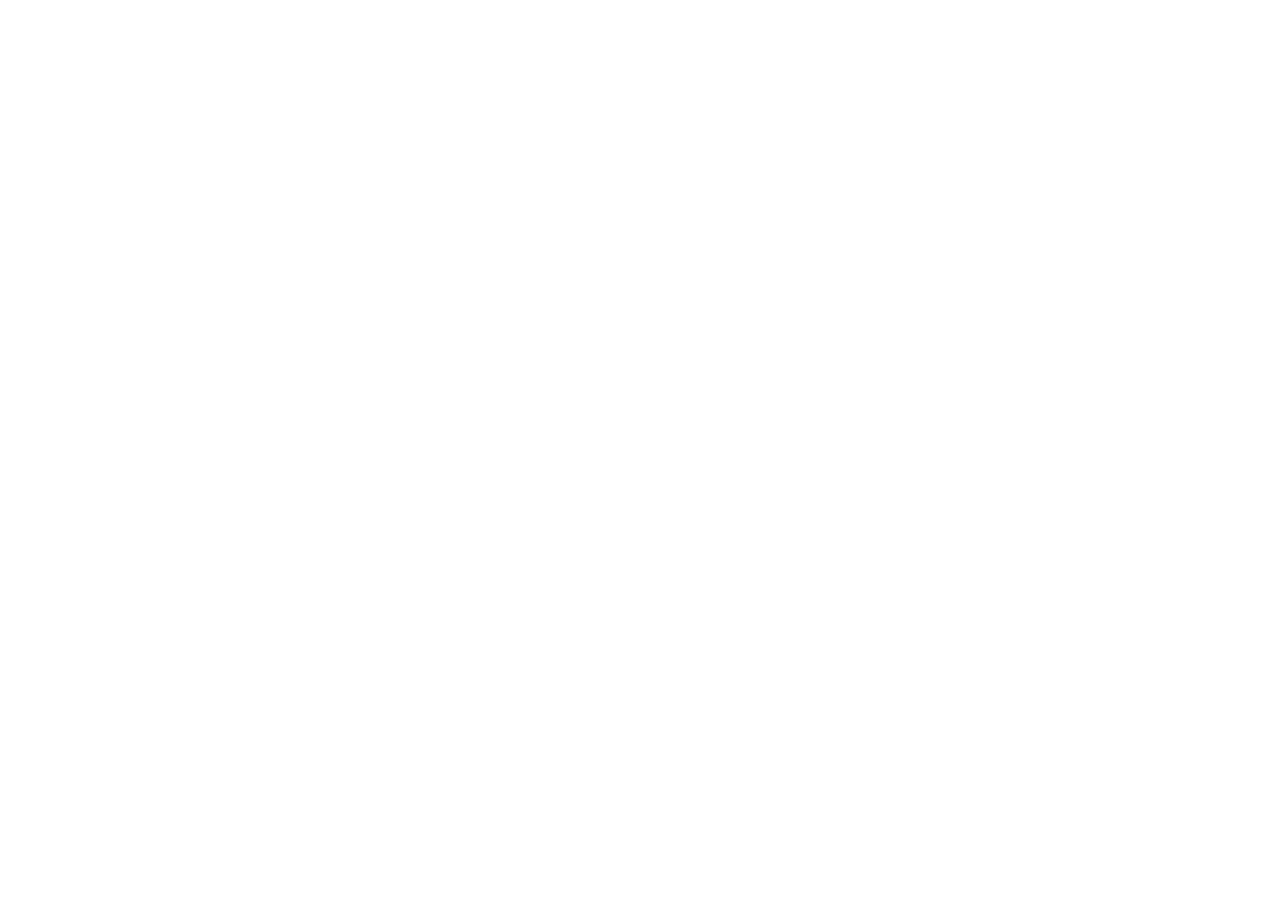
==== index.html @ 3a869e2b "Iniciando o projeto." ====
<!DOCTYPE html>
<html lang="pt-br">

<head>
    <meta charset="UTF-8">
    <meta name="viewport" content="width=device-width, initial-scale=1.0">
    <link rel="preconnect" href="https://fonts.googleapis.com">
    <link rel="preconnect" href="https://fonts.gstatic.com" crossorigin>
    <link
        href="https://fonts.googleapis.com/css2?family=Prompt:ital,wght@0,100;0,200;0,300;0,400;0,500;0,600;0,700;0,800;0,900;1,100;1,200;1,300;1,400;1,500;1,600;1,700;1,800;1,900&display=swap"
        rel="stylesheet">
    <link rel="stylesheet" href="styles.css">
    <title>CodeConnect</title>
</head>

<body>

    <script src="script.js"></script>
</body>

</html>
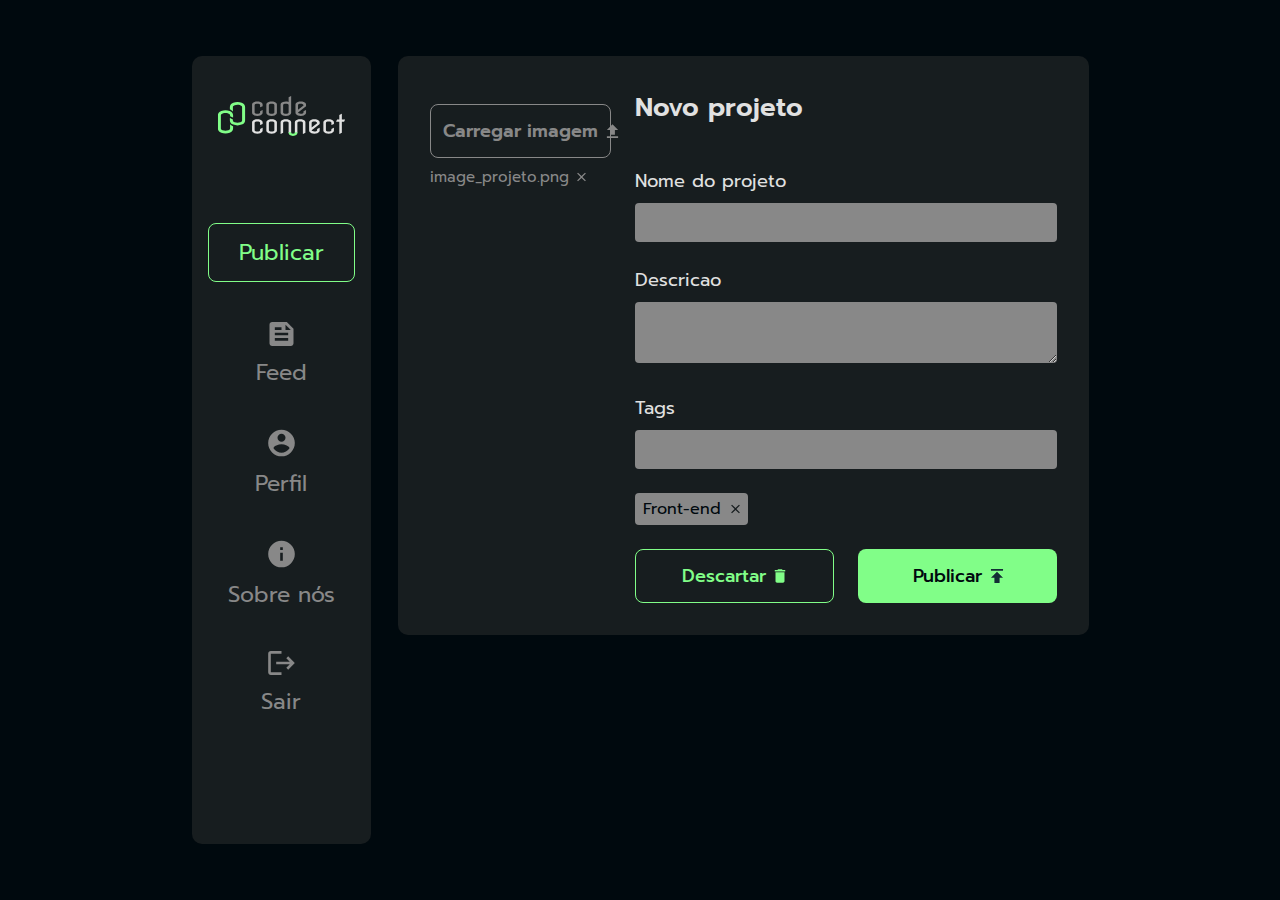
==== commit 07c58647: "Contruimos os elementos html e estilizamos com css." ====
--- a/index.html
+++ b/index.html
@@ -14,6 +14,80 @@
 </head>
 
 <body>
+    <aside>
+        <img src="./img/Logo.svg" alt="Logo do CodeConnect">
+        <nav>
+            <ul class="lista-links">
+                <li>
+                    <a href="#" class="link-destaque">Publicar</a>
+                </li>
+                <li>
+                    <a href="#">
+                        <img src="./img/feed.svg">
+                        Feed
+                    </a>
+                </li>
+                <li>
+                    <a href="#">
+                        <img src="./img/account_circle.svg">
+                        Perfil
+                    </a>
+                </li>
+                <li>
+                    <a href="#">
+                        <img src="./img/info.svg">
+                        Sobre nós
+                    </a>
+                </li>
+                <li>
+                    <a href="#">
+                        <img src="./img/logout.svg">
+                        Sair
+                    </a>
+                </li>
+            </ul>
+        </nav>
+    </aside>
+
+    <main>
+        <div class="container-upload-imagem">
+            <div class="container-image">
+                <imag src="./img/imagem1.png" alt="" class="main-imagem"></imag>
+            </div>
+            <button>Carregar imagem</button>
+            <div class="container-imagem-nome">
+                <p>image_projeto.png</p>
+                <img src="./img/close.svg">
+            </div>
+        </div>
+        <div class="container-descricao">
+            <h2>Novo projeto</h2>
+            <form>
+                <div>
+                    <label for="nome">Nome do projeto</label>
+                    <input type="text" id="nome" name="nome" />
+                </div>
+                <div>
+                    <label for="descricao">Descricao</label>
+                    <textarea id="descricao" name="descricao"></textarea>
+                </div>
+                <div>
+                    <label for="categoria">Tags</label>
+                    <input type="text" id="categoria" name="categoria" />
+                </div>
+                <ul class="lista-tags">
+                    <li>
+                        <p>Front-end</p>
+                        <img src="./img/close-black.svg">
+                    </li>
+                </ul>
+                <div class="container-botoes">
+                    <button class="botao-descartar">Descartar</button>
+                    <button class="botao-publicar">Publicar</button>
+                </div>
+            </form>
+        </div>
+    </main>
 
     <script src="script.js"></script>
 </body>
--- a/styles.css
+++ b/styles.css
@@ -0,0 +1,237 @@
+:root {
+    --background-color: #00090E;
+    --text-color: #E1E1E1;
+    --primary-color: #81FE88;
+    --secondary-color: #888888;
+    --tag-color: #171D1F;
+    --font-family: "Prompt", sans-serif;
+    --itens-background: #171D1F;
+}
+
+* {
+    box-sizing: border-box;
+    margin: 0;
+    padding: 0;
+}
+
+body {
+    background-color: var(--background-color);
+    color: var(--text-color);
+    font-family: var(--font-family);
+
+    display: flex;
+    justify-content: center;
+    align-items: start;
+
+    height: 100vh;
+    gap: 27px;
+    padding: 56px 0;
+}
+
+aside {
+    background-color: var(--itens-background);
+    border-radius: 10px;
+    height: 100%;
+    padding: 40px 16px;
+    text-align: center;
+}
+
+.lista-links {
+    display: flex;
+    flex-direction: column;
+    gap: 40px;
+    margin-top: 80px;
+    align-items: center;
+    list-style-type: none;
+}
+
+.lista-links li a {
+    display: flex;
+    flex-direction: column;
+    gap: 10px;
+    align-items: center;
+    text-decoration: none;
+    color: var(--secondary-color);
+    font-size: 22px;
+}
+
+.lista-links li:first-of-type a {
+    color: var(--primary-color);
+}
+
+.link-destaque {
+    border: 1px solid var(--primary-color);
+    padding: 12px 30px;
+    border-radius: 8px;
+}
+
+main {
+    background-color: var(--itens-background);
+    border-radius: 10px;
+    padding: 32px;
+    display: flex;
+    gap: 24px;
+}
+
+h2 {
+    font-size: 26px;
+    margin-bottom: 40px;
+    font-weight: 600;
+}
+
+form {
+    display: flex;
+    flex-direction: column;
+    gap: 24px
+}
+
+form div label {
+    font-size: 18px;
+    font-weight: 400;
+    display: block;
+    margin-bottom: 8px;
+}
+
+form div input,
+textarea {
+    width: 100%;
+    padding: 8px 16px;
+    background-color: var(--secondary-color);
+    border: none;
+    border-radius: 4px;
+    font-family: var(--font-family);
+    line-height: 22.5px;
+}
+
+form div input {
+    height: 39px;
+}
+
+texarea {
+    height: 161px;
+}
+
+.lista-tags li {
+    display: flex;
+    background-color: var(--secondary-color);
+    color: var(--background-color);
+    gap: 10px;
+    padding: 4px 8px;
+    border-radius: 4px;
+}
+
+
+.lista-tags {
+    display: flex;
+}
+
+.container-botoes {
+    display: flex;
+    gap: 24px;
+    justify-content: space-between;
+}
+
+.container-botoes button {
+    width: 50%;
+    padding: 12px 32px 12px 12px;
+    text-align: center;
+    border-radius: 8px;
+    font-family: var(--font-family);
+    font-size: 18px;
+    font-weight: 500;
+}
+
+.botao-descartar {
+    background-color: var(--itens-background);
+    color: var(--primary-color);
+    border: 1px solid var(--primary-color);
+    position: relative;
+}
+
+.botao-descartar::after {
+    content: "";
+    background-image: url("./img/trash.svg");
+    background-size: contain;
+    background-repeat: no-repeat;
+    width: 15px;
+    height: 15px;
+    display: inline-block;
+    position: absolute;
+    top: 50%;
+    transform: translateY(-50%);
+    margin-left: 8px;
+}
+
+.botao-publicar {
+    background-color: var(--primary-color);
+    color: var(--background-color);
+    border: none;
+    position: relative;
+}
+
+.botao-publicar::after {
+    content: "";
+    background-image: url("../img/arrow_forward2.svg");
+    background-size: contain;
+    background-repeat: no-repeat;
+    width: 15px;
+    height: 15px;
+    display: inline-block;
+    position: absolute;
+    top: 50%;
+    transform: translateY(-50%);
+    margin-left: 8px;
+}
+
+.container-descricao {
+    width: 422px;
+}
+
+.main-imagem {
+    border-radius: 8px;
+    height: 100%;
+    object-fit: cover;
+}
+
+.container-imagem {
+    height: 368px;
+    padding: 24px 16px;
+    background-color: var(--secondary-color);
+    border-radius: 8px;
+}
+
+.container-upload-imagem button {
+    margin: 16px 0 8px 0;
+    background-color: var(--itens-background);
+    border: 1px solid var(--secondary-color);
+    border-radius: 8px;
+    color: var(--secondary-color);
+    width: 100%;
+    text-align: center;
+    padding: 12px;
+    font-family: var(--font-family);
+    font-weight: 600;
+    font-size: 18px;
+    position: relative;
+}
+
+.container-upload-imagem button::after {
+    content: "";
+    background-image: url("./img/upload.svg");
+    background-size: contain;
+    background-repeat: no-repeat;
+    display: inline-block;
+    width: 15px;
+    height: 15px;
+    position: absolute;
+    top: 50%;
+    transform: translateY(-50%);
+    margin-left: 8px
+}
+
+.container-imagem-nome {
+    display: flex;
+    gap: 8px;
+    color: var(--secondary-color);
+    font-size: 15px;
+}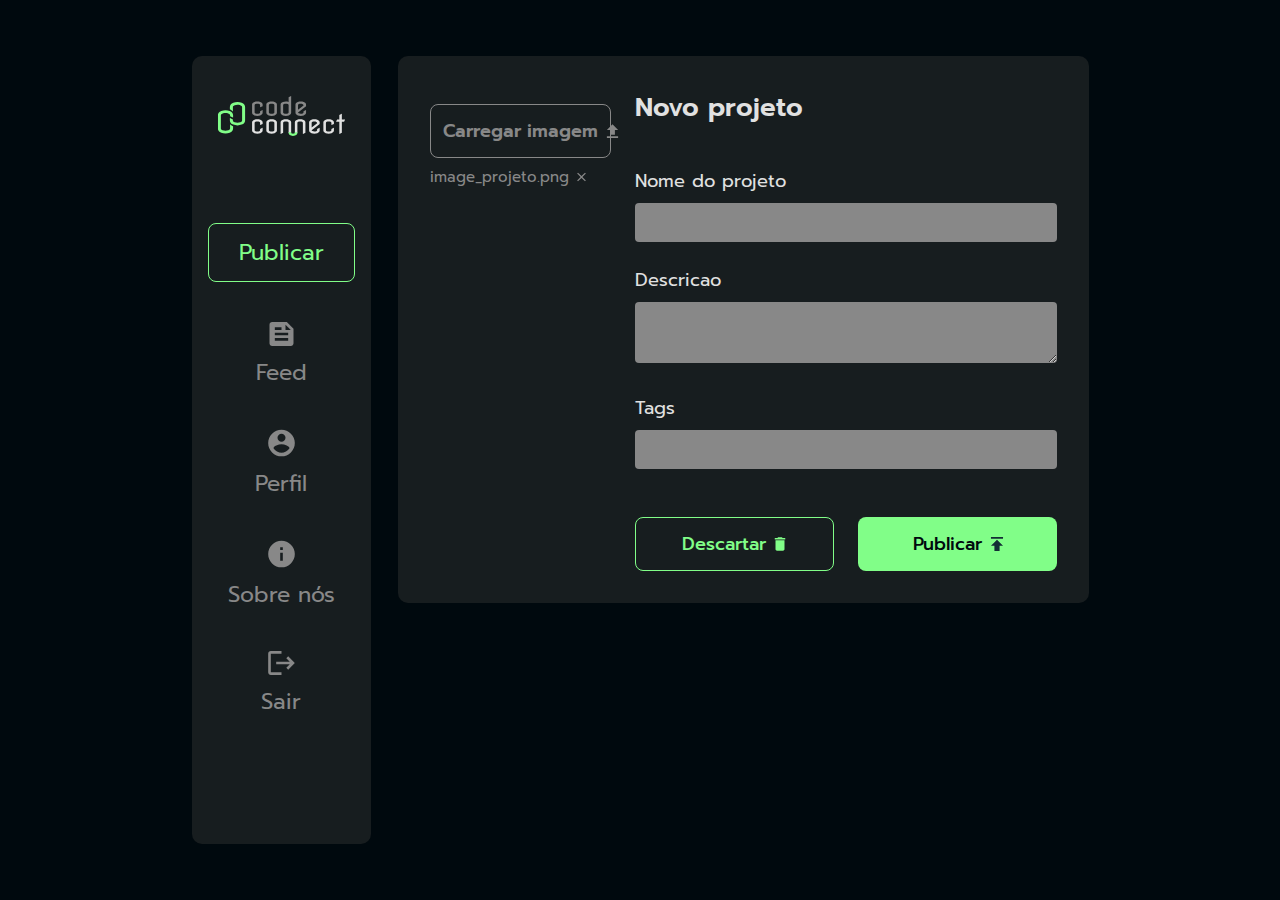
==== commit f4a9d5cd: "criado a função de inserir tags e remover tags." ====
--- a/index.html
+++ b/index.html
@@ -54,7 +54,8 @@
             <div class="container-image">
                 <imag src="./img/imagem1.png" alt="" class="main-imagem"></imag>
             </div>
-            <button>Carregar imagem</button>
+            <button id="upload-btn">Carregar imagem</button>
+            <input type="file" id="image-upload" accept="image/" style="display: none" />
             <div class="container-imagem-nome">
                 <p>image_projeto.png</p>
                 <img src="./img/close.svg">
@@ -73,13 +74,9 @@
                 </div>
                 <div>
                     <label for="categoria">Tags</label>
-                    <input type="text" id="categoria" name="categoria" />
+                    <input type="text" name="categoria" id="input-tags" />
                 </div>
-                <ul class="lista-tags">
-                    <li>
-                        <p>Front-end</p>
-                        <img src="./img/close-black.svg">
-                    </li>
+                <ul class="lista-tags" id="lista-tags">
                 </ul>
                 <div class="container-botoes">
                     <button class="botao-descartar">Descartar</button>
@@ -89,7 +86,7 @@
         </div>
     </main>
 
-    <script src="script.js"></script>
+    <script src="scripts.js"></script>
 </body>
 
 </html>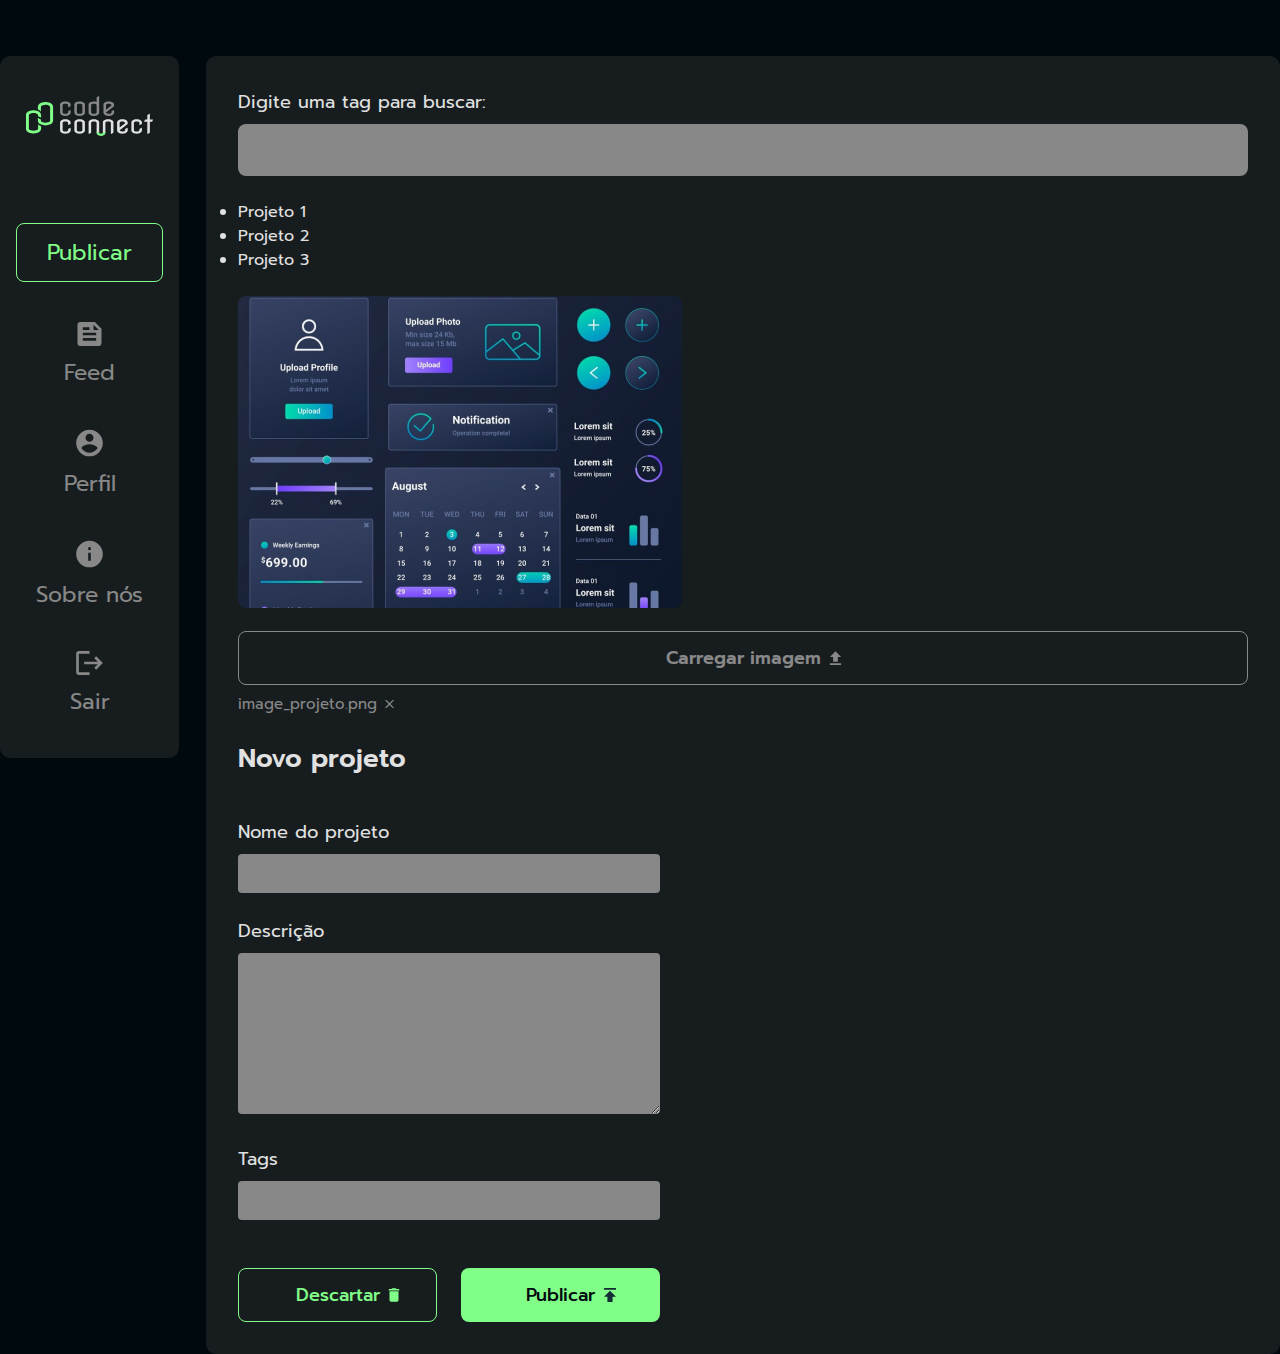
==== commit ddba45ab: "Criado um campo de digitação para buscar o projeto através de uma tag." ====
--- a/index.html
+++ b/index.html
@@ -6,9 +6,7 @@
     <meta name="viewport" content="width=device-width, initial-scale=1.0">
     <link rel="preconnect" href="https://fonts.googleapis.com">
     <link rel="preconnect" href="https://fonts.gstatic.com" crossorigin>
-    <link
-        href="https://fonts.googleapis.com/css2?family=Prompt:ital,wght@0,100;0,200;0,300;0,400;0,500;0,600;0,700;0,800;0,900;1,100;1,200;1,300;1,400;1,500;1,600;1,700;1,800;1,900&display=swap"
-        rel="stylesheet">
+    <link href="https://fonts.googleapis.com/css2?family=Prompt:ital,wght@0,100;0,200;0,300;0,400;0,500;0,600;0,700;0,800;0,900;1,100;1,200;1,300;1,400;1,500;1,600;1,700;1,800;1,900&display=swap" rel="stylesheet">
     <link rel="stylesheet" href="styles.css">
     <title>CodeConnect</title>
 </head>
@@ -23,42 +21,53 @@
                 </li>
                 <li>
                     <a href="#">
-                        <img src="./img/feed.svg">
+                        <img src="./img/feed.svg" alt="Ícone do Feed">
                         Feed
                     </a>
                 </li>
                 <li>
                     <a href="#">
-                        <img src="./img/account_circle.svg">
+                        <img src="./img/account_circle.svg" alt="Ícone do Perfil">
                         Perfil
                     </a>
                 </li>
                 <li>
                     <a href="#">
-                        <img src="./img/info.svg">
+                        <img src="./img/info.svg" alt="Ícone de Sobre nós">
                         Sobre nós
                     </a>
                 </li>
                 <li>
                     <a href="#">
-                        <img src="./img/logout.svg">
+                        <img src="./img/logout.svg" alt="Ícone de Sair">
                         Sair
                     </a>
                 </li>
             </ul>
         </nav>
     </aside>
+    <main>
+        <div>
+            <p class="label-tag">Digite uma tag para buscar:</p>
+            <input type="text" id="tag-busca" placeholder="Digite uma tag para buscar...">
+        </div>
 
-    <main>
+        <div id="lista-projetos">
+            <ul>
+                <li class="projeto" data-tags='["Front-end", "HTML"]'>Projeto 1</li>
+                <li class="projeto" data-tags='["Programação", "JavaScript"]'>Projeto 2</li>
+                <li class="projeto" data-tags='["Data Science", "Python"]'>Projeto 3</li>
+            </ul>
+        </div>
         <div class="container-upload-imagem">
             <div class="container-image">
-                <imag src="./img/imagem1.png" alt="" class="main-imagem"></imag>
+                <img src="./img/imagem1.png" alt="Imagem do projeto" class="main-imagem"> 
             </div>
             <button id="upload-btn">Carregar imagem</button>
-            <input type="file" id="image-upload" accept="image/" style="display: none" />
+            <input type="file" id="image-upload" accept="image/*" style="display: none" />
             <div class="container-imagem-nome">
                 <p>image_projeto.png</p>
-                <img src="./img/close.svg">
+                <img src="./img/close.svg" alt="Remover imagem">
             </div>
         </div>
         <div class="container-descricao">
@@ -69,18 +78,17 @@
                     <input type="text" id="nome" name="nome" />
                 </div>
                 <div>
-                    <label for="descricao">Descricao</label>
+                    <label for="descricao">Descrição</label>
                     <textarea id="descricao" name="descricao"></textarea>
                 </div>
                 <div>
                     <label for="categoria">Tags</label>
                     <input type="text" name="categoria" id="input-tags" />
                 </div>
-                <ul class="lista-tags" id="lista-tags">
-                </ul>
+                <ul class="lista-tags" id="lista-tags"></ul>
                 <div class="container-botoes">
-                    <button class="botao-descartar">Descartar</button>
-                    <button class="botao-publicar">Publicar</button>
+                    <button type="button" class="botao-descartar">Descartar</button>
+                    <button type="button" class="botao-publicar">Publicar</button>
                 </div>
             </form>
         </div>
@@ -89,4 +97,4 @@
     <script src="scripts.js"></script>
 </body>
 
-</html>+</html>
--- a/styles.css
+++ b/styles.css
@@ -18,11 +18,9 @@
     background-color: var(--background-color);
     color: var(--text-color);
     font-family: var(--font-family);
-
     display: flex;
     justify-content: center;
     align-items: start;
-
     height: 100vh;
     gap: 27px;
     padding: 56px 0;
@@ -31,9 +29,9 @@
 aside {
     background-color: var(--itens-background);
     border-radius: 10px;
-    height: 100%;
     padding: 40px 16px;
     text-align: center;
+    height: auto; /* Allow for dynamic height */
 }
 
 .lista-links {
@@ -63,6 +61,11 @@
     border: 1px solid var(--primary-color);
     padding: 12px 30px;
     border-radius: 8px;
+    transition: background-color 0.3s; /* Smooth hover effect */
+}
+
+.link-destaque:hover {
+    background-color: var(--primary-color); /* Change on hover */
 }
 
 main {
@@ -70,7 +73,9 @@
     border-radius: 10px;
     padding: 32px;
     display: flex;
+    flex-direction: column; /* Stack elements vertically */
     gap: 24px;
+    width: 100%; /* Full width for the main area */
 }
 
 h2 {
@@ -82,7 +87,7 @@
 form {
     display: flex;
     flex-direction: column;
-    gap: 24px
+    gap: 24px;
 }
 
 form div label {
@@ -93,7 +98,7 @@
 }
 
 form div input,
-textarea {
+form div textarea {
     width: 100%;
     padding: 8px 16px;
     background-color: var(--secondary-color);
@@ -107,24 +112,24 @@
     height: 39px;
 }
 
-texarea {
-    height: 161px;
+textarea {
+    height: 161px; /* Corrected typo from 'texarea' */
+}
+
+.lista-tags {
+    display: flex;
+    flex-wrap: wrap; /* Wrap tags to new lines */
+    gap: 10px; /* Space between tags */
 }
 
 .lista-tags li {
     display: flex;
     background-color: var(--secondary-color);
     color: var(--background-color);
-    gap: 10px;
     padding: 4px 8px;
     border-radius: 4px;
 }
 
-
-.lista-tags {
-    display: flex;
-}
-
 .container-botoes {
     display: flex;
     gap: 24px;
@@ -133,12 +138,13 @@
 
 .container-botoes button {
     width: 50%;
-    padding: 12px 32px 12px 12px;
+    padding: 12px 32px;
     text-align: center;
     border-radius: 8px;
     font-family: var(--font-family);
     font-size: 18px;
     font-weight: 500;
+    transition: background-color 0.3s; /* Smooth hover effect */
 }
 
 .botao-descartar {
@@ -146,6 +152,10 @@
     color: var(--primary-color);
     border: 1px solid var(--primary-color);
     position: relative;
+}
+
+.botao-descartar:hover {
+    background-color: var(--primary-color); /* Change on hover */
 }
 
 .botao-descartar::after {
@@ -169,6 +179,10 @@
     position: relative;
 }
 
+.botao-publicar:hover {
+    background-color: lighten(var(--primary-color), 10%); /* Change on hover */
+}
+
 .botao-publicar::after {
     content: "";
     background-image: url("../img/arrow_forward2.svg");
@@ -213,6 +227,11 @@
     font-weight: 600;
     font-size: 18px;
     position: relative;
+    transition: background-color 0.3s; /* Smooth hover effect */
+}
+
+.container-upload-imagem button:hover {
+    background-color: var(--primary-color); /* Change on hover */
 }
 
 .container-upload-imagem button::after {
@@ -226,7 +245,7 @@
     position: absolute;
     top: 50%;
     transform: translateY(-50%);
-    margin-left: 8px
+    margin-left: 8px;
 }
 
 .container-imagem-nome {
@@ -234,4 +253,45 @@
     gap: 8px;
     color: var(--secondary-color);
     font-size: 15px;
+}
+#tag-busca {
+    width: 100%; /* Largura total */
+    padding: 12px 16px; /* Espaçamento interno */
+    background-color: var(--secondary-color); /* Cor de fundo */
+    border: none; /* Sem borda */
+    border-radius: 8px; /* Cantos arredondados */
+    color: var(--text-color); /* Cor do texto */
+    font-family: var(--font-family); /* Fonte personalizada */
+    font-size: 18px; /* Tamanho da fonte */
+    display: flex; /* Flexbox para alinhamento do ícone */
+    align-items: center; /* Centraliza verticalmente */
+    gap: 10px; /* Espaçamento entre ícone e texto */
+    transition: background-color 0.3s ease; /* Transição suave */
+}
+
+#tag-busca::placeholder {
+    color: var(--secondary-color); /* Cor do texto do placeholder */
+    opacity: 0.7; /* Transparência do placeholder */
+}
+
+#tag-busca:focus {
+    outline: none; /* Remove contorno padrão */
+    background-color: var(--primary-color); /* Cor de fundo ao focar */
+    color: var(--background-color); /* Cor do texto ao focar */
+}
+
+#tag-busca::before {
+    content: ""; /* Adiciona ícone */
+    background-image: url('./img/search-icon.svg'); /* Ícone de busca */
+    background-size: contain; /* Tamanho do ícone */
+    width: 20px; /* Largura do ícone */
+    height: 20px; /* Altura do ícone */
+    display: inline-block; /* Exibe o ícone inline */
+}
+
+.label-tag {
+    font-size: 18px; 
+    font-weight: 400; 
+    margin-bottom: 8px; 
+    color: var(--text-color); 
 }